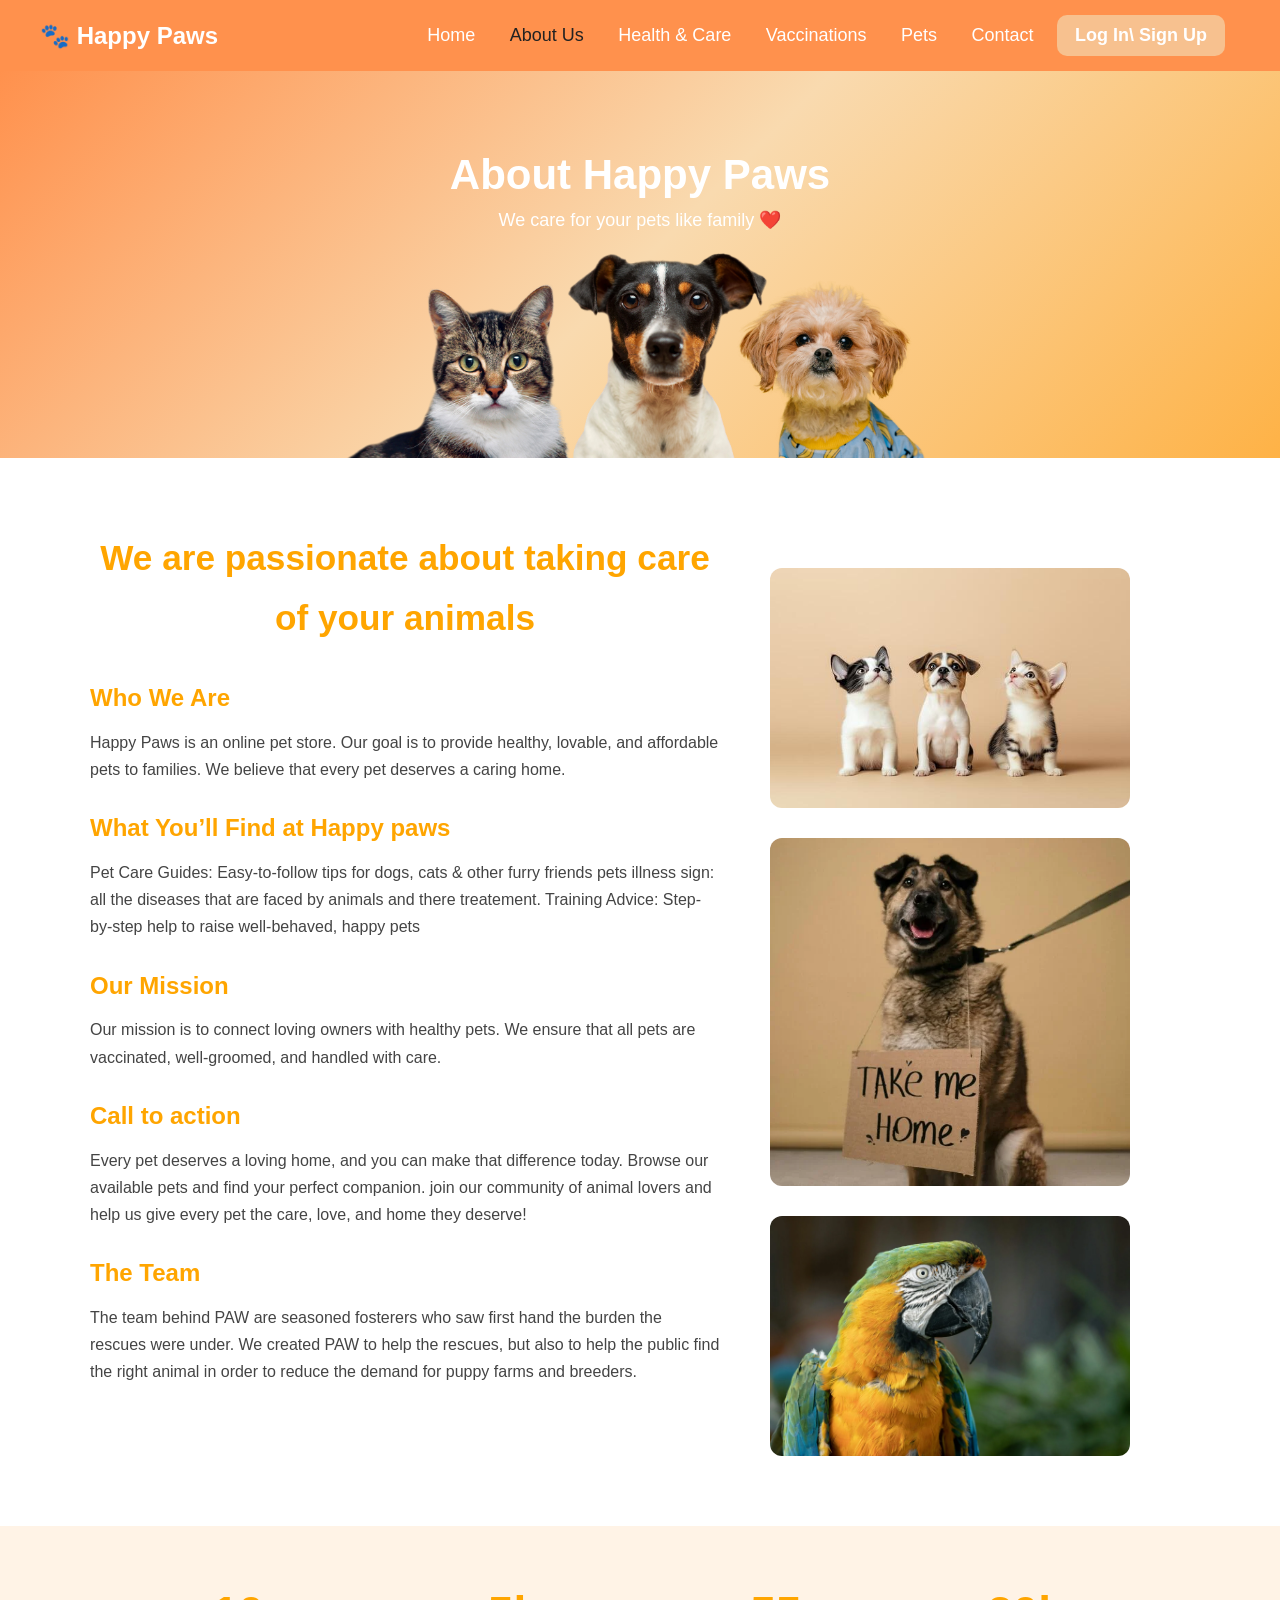
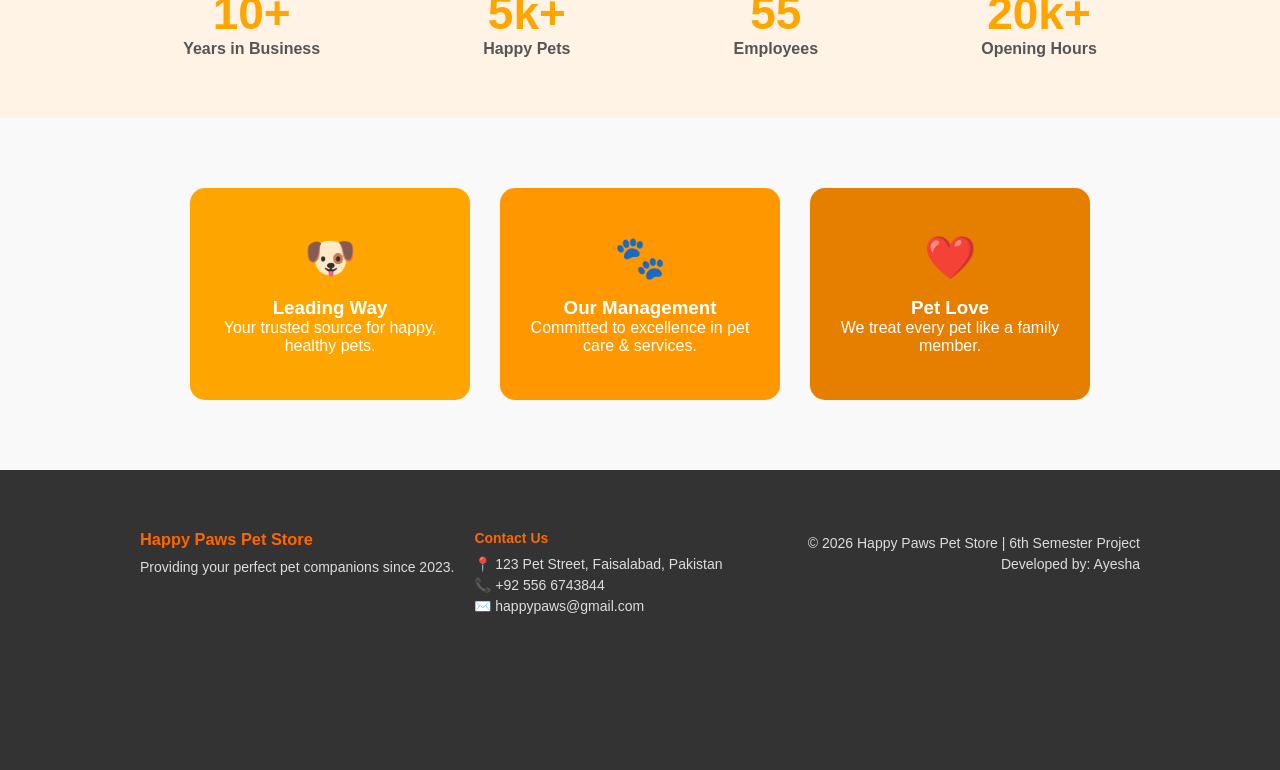
==== about.html @ 43cf3ef3 "Initial commit" ====
<!DOCTYPE html>
<html lang="en">
<head>
    <meta charset="UTF-8">
    <title>About Us - Happy Paws</title>
    <link rel="stylesheet" href="css/about.css">
    <link rel="stylesheet" href="css/style.css">
</head>
<body>

    <!-- ================= NAVBAR ================= -->
    <header>
        <div class="logo">🐾 Happy Paws</div>
         <nav>
                  <a href="index.html">Home</a>
            <a href="about.html">About Us</a>
            <a href="healthCare.html">Health & Care</a>
            <a href="vaccination.html">Vaccinations</a>
            <a href="pets.html">Pets</a>
            <!-- <a href="cart.html">Cart</a> -->
            <a href="contact.html">Contact</a>
            <a href="loginSignUp.html" class="nav-btn">Log In\ Sign Up</a>
        </nav>
    </header>

    <!-- ================= ABOUT BANNER ================= -->
    <section class="about-banner">
        <h1>About Happy Paws</h1>
        <p>We care for your pets like family ❤️</p>
        <div class="about-img">
        <img src="images/About us/about 1.webp" alt="dogs"/>

        </div>
    </section>

    <!-- ================= ABOUT CONTENT ================= -->
    <section class="about-content">
        <div class="about-text">
            <h1 class="New">We are passionate about taking care of your animals</h1>



            <h2>Who We Are</h2>
            <p>
                Happy Paws is an online pet store. 
                Our goal is to provide healthy, lovable, and affordable pets to families.
                We believe that every pet deserves a caring home.
            </p>
            <h2>What You’ll Find at Happy paws</h2>
            <p>
                Pet Care Guides: Easy-to-follow tips for dogs, cats & other furry friends
                pets illness sign: all the diseases that are faced by animals and there treatement.
                Training Advice: Step-by-step help to raise well-behaved, happy pets
            </p>

            <h2>Our Mission</h2>
            <p>
                Our mission is to connect loving owners with healthy pets. 
                We ensure that all pets are vaccinated, well-groomed, and handled with care.
            </p>
            <h2>Call to action</h2>
<p>
    Every pet deserves a loving home, and you can make that difference today.
     Browse our available pets and find your perfect companion.
     join our community of animal lovers and help us give every pet the care, love, and home they deserve!
</p>
<h2>The Team</h2>
<p>
    The team behind PAW are seasoned fosterers who saw first hand the burden the rescues were under.
    We created PAW to help the rescues, but also to help the public
    find the right animal in order to reduce the demand for puppy farms and breeders.

</p>

         
        </div>

        <div class="about-image">
            <img src="images/About us/three-small pet.jpeg" alt="About Pet Store">
            <img src="images/About us/about2.webp" alt="About Pet Store" style="margin-top: 30px;">
                 <img src="images/About us/about3.webp" alt="About Pet Store" style="margin-top: 30px;">

        </div>
    </section> 
    <!-- ================= ABOUT STATS ================= -->
<section class="about-stats">
    <div class="stat">
        <h2>10+</h2>
        <p>Years in Business</p>
    </div>

    <div class="stat">
        <h2>5k+</h2>
        <p>Happy Pets</p>
    </div>

    <div class="stat">
        <h2>55</h2>
        <p>Employees</p>
    </div>

    <div class="stat">
        <h2>20k+</h2>
        <p>Opening Hours</p>
    </div>
</section>

<!-- ================= ABOUT FEATURES ================= -->
<section class="about-features">
    <div class="feature-box">
        <div class="icon">🐶</div>
        <h3>Leading Way</h3>
        <p>Your trusted source for happy, healthy pets.</p>
    </div>

    <div class="feature-box">
        <div class="icon">🐾</div>
        <h3>Our Management</h3>
        <p>Committed to excellence in pet care & services.</p>
    </div>

    <div class="feature-box">
        <div class="icon">❤️</div>
        <h3>Pet Love</h3>
        <p>We treat every pet like a family member.</p>
    </div>
</section>

<footer class="footer" id="contact">
  <div class="footer-container">
    <div class="footer-about">
      <h3>Happy Paws Pet Store</h3>
      <p>Providing your perfect pet companions since 2023.</p>
    </div>
    
    <div class="footer-contact">
      <h4>Contact Us</h4>
      <p>📍 123 Pet Street, Faisalabad, Pakistan</p>
      <p>📞 +92 556 6743844</p>
      <p>✉️ happypaws@gmail.com</p>
    </div>
    
    <div class="footer-rights">
      <p>© 2026 Happy Paws Pet Store | 6th Semester Project</p>
      <p>Developed by: Ayesha</p>
    </div>
  </div>
</footer>

<script src="js/common.js"></script>

</body>
</html>
---- css/about.css ----
/* ================= ABOUT PAGE BANNER ================= */
.about-banner {
    background: linear-gradient(135deg, #ff914d, #f9daaf,#feb246);
    color: white;
    text-align: center;
    padding-top:  80px; /* bottom space reduced */
    
}

.about-banner h1 {
    font-size: 42px;
    margin-bottom: 10px;
}

.about-banner p {
    font-size: 18px;
    margin-bottom: 20px;
}

.about-banner img {
    width: 55%;
    max-width: 600px;
    display: block;
    margin: 0 auto;   /* perfect center */
    position: relative;
}
/* ================= ABOUT CONTENT ================= */
.about-content {
    display: flex;
    gap: 50px;
    align-items: flex-start;
    padding: 70px 90px;
    background-color: #fff;
}

.about-text {
    width: 60%;
    line-height: 1.7;
}

.about-text h2 {
    margin-top: 25px;
    color: orange;
}

.about-text p {
    margin-top: 10px;
    color: #444;
}

.about-image {
    width: 40%;
    display: flex;
    flex-direction: column;
    justify-content: center;
}

.about-image img {
    width: 100%;
    max-width: 360px;
    border-radius: 12px;
    background-color: antiquewhite;
    margin-top: 40px;
}
.New {
    text-align: center;
    color: orange;
    margin-bottom: 30px;
    font-size: 2.2em;
    font-weight: bold;
}
/* ================= ABOUT STATS ================= */
.about-stats {
    display: flex;
    justify-content: space-evenly;
    padding: 60px 20px;
    background-color: #fff3e6;
}

.stat {
    text-align: center;
}

.stat h2 {
    font-size: 46px;
    color: orange;
}

.stat p {
    font-weight: 600;
    color: #555;
}
/* ================= ABOUT FEATURES ================= */
.about-features {
    display: flex;
    justify-content: center;
    gap: 30px;
    padding: 70px 20px;
    background: #f9f9f9;
}

.feature-box {
    width: 280px;
    background-color: orange;
    color: white;
    padding: 45px 25px;
    text-align: center;
    border-radius: 15px;
    transition: transform 0.3s ease;
}

.feature-box:hover {
    transform: translateY(-8px);
}

.feature-box:nth-child(2) {
    background-color: #ff9800;
}

.feature-box:nth-child(3) {
    background-color: #e67e00;
}

.icon {
    font-size: 42px;
    margin-bottom: 15px;
}
/* ================= RESPONSIVE ================= */
@media (max-width: 900px) {
    .about-content {
        flex-direction: column;
        padding: 50px 30px;
    }

    .about-text,
    .about-image {
        width: 100%;
    }

    .about-banner img {
        width: 85%;
    }

    .about-stats,
    .about-features {
        flex-direction: column;
        align-items: center;
        gap: 30px;
    }
}
---- css/style.css ----
html {
  scroll-behavior: smooth;
}
* {
    margin: 0;
    padding: 0;
    box-sizing: border-box;
    font-family: Arial, sans-serif;
}


/* NAVBAR */
header {
    display: flex;
    justify-content: space-between;
    align-items: center;
    background: #ff914d;
    padding: 15px 40px;
}

.logo {
    font-size: 24px;
    font-weight: bold;
    color: white;
}

nav a {
    text-decoration: none;
    margin: 0 15px;
    color: white;
    font-size: 18px;
}

nav a:hover {
    text-decoration: underline;
}

nav a.active,
nav a.nav-btn.active {
    color: #222222;
}

/* Navbar Buttons */
.nav-btn {
    display: inline-block;
    padding: 8px 16px;
    margin-left: 4px;
    background: #f7c18f;
    color: white;
    font-weight: bold;
    text-decoration: none;
    border-radius: 10px;
    transition: 0.3s;
    border: 2px solid transparent;
}

.nav-btn:hover {
    background: white;
    color: #ff7a00;
    border: 2px solid #ff7a00;
}

.nav-btn:active {
    transform: scale(0.95);
}

header nav a.nav-btn:first-child {
    margin-left: 20px;
}

/* HERO SECTION */
.hero {
    display: flex;
    justify-content: space-between;
    align-items: center;
    padding: 60px 80px 160px 80px;
    /* background: #fff3e6; */
    background: linear-gradient(135deg, #ff914d, #f9daaf,#feb246);


}

.hero-text {
    width: 50%;
}

.hero-text h1 {
    font-size: 40px;
    margin-bottom: 10px;
}

.hero-text p {
    font-size: 18px;
    margin-bottom: 20px;
}

.btn {
    display: inline-block;
    padding: 10px 20px;
    background: #ff914d;
    color: white;
    text-decoration: none;
    border-radius: 5px;
    margin: 10px 0;
}


.hero-img img {
    width: 350px;
}

/* ABOUT */
.about {
    text-align: center;
    padding: 50px 80px;
}

.about h2 {
    margin-bottom: 10px;
}

/* FEATURED PETS */
.featured {
    padding: 50px;
    background: #f9f9f9;
    text-align: center;
}

.pet-container {
    display: flex;
    justify-content: center;
    gap: 25px;
    margin-top: 30px;
}

.pet-card {
    background: white;
    width: 250px;
    /* padding: 15px; */
    border-radius: 10px;
    box-shadow: 0 0 10px rgba(0,0,0,0.1);
}

.pet-card img {
    width: 99%;
    height: 180px;
    object-fit: cover;
    /* border-radius: 10px; */
}

.pet-card h3 {
    margin: 10px 0;
}

/* WHY CHOOSE US */
.why {
    padding: 50px;
    text-align: center;
}

.why-box {
    display: flex;
    justify-content: center;
    gap: 30px;
    margin-top: 20px;
    font-size: 18px;
}

/* FOOTER */
/* ================= FOOTER ================= */
.footer {
  background-color: #333;
  color: #fff;
  padding: 60px 0px;   /* padding barha di */
  font-size: 14px;
  min-height: 300px;    /* minimum height */
}


.footer-container {
  display: flex;
  flex-wrap: wrap;
  justify-content: space-between;
  max-width: 1000px;
  margin: 0 auto;
  gap: 20px;
}

.footer h3, .footer h4 {
  color: #ff6600;
  margin-bottom: 10px;
}

.footer p {
  margin: 5px 0;
  color: #ddd;
}

.footer-rights {
  text-align: right;
  flex: 1 1 200px;
}

/* Responsive for mobile */
@media screen and (max-width: 768px) {
  .footer-container {
    flex-direction: column;
    align-items: flex-start;
  }

  .footer-rights {
    text-align: left;
    margin-top: 20px;
  }
}
#contact {
  scroll-margin-top: 80px;
}
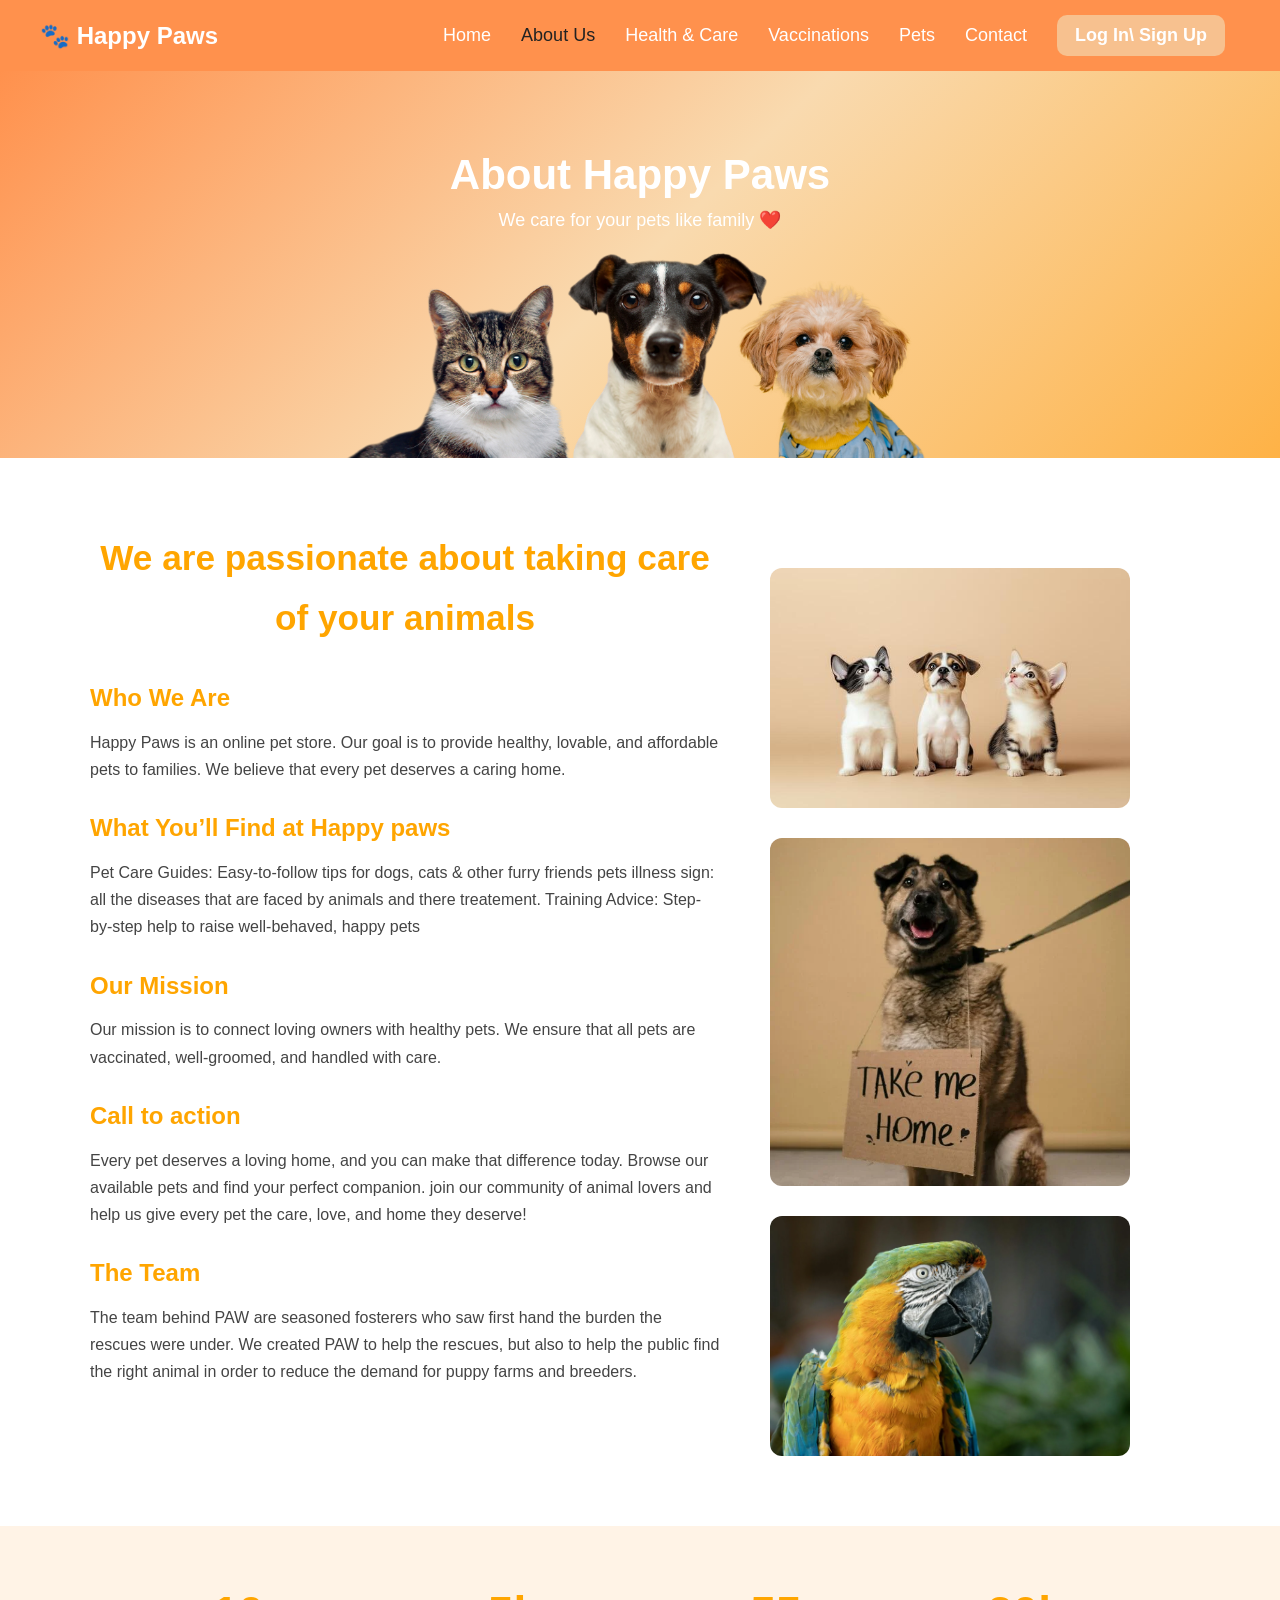
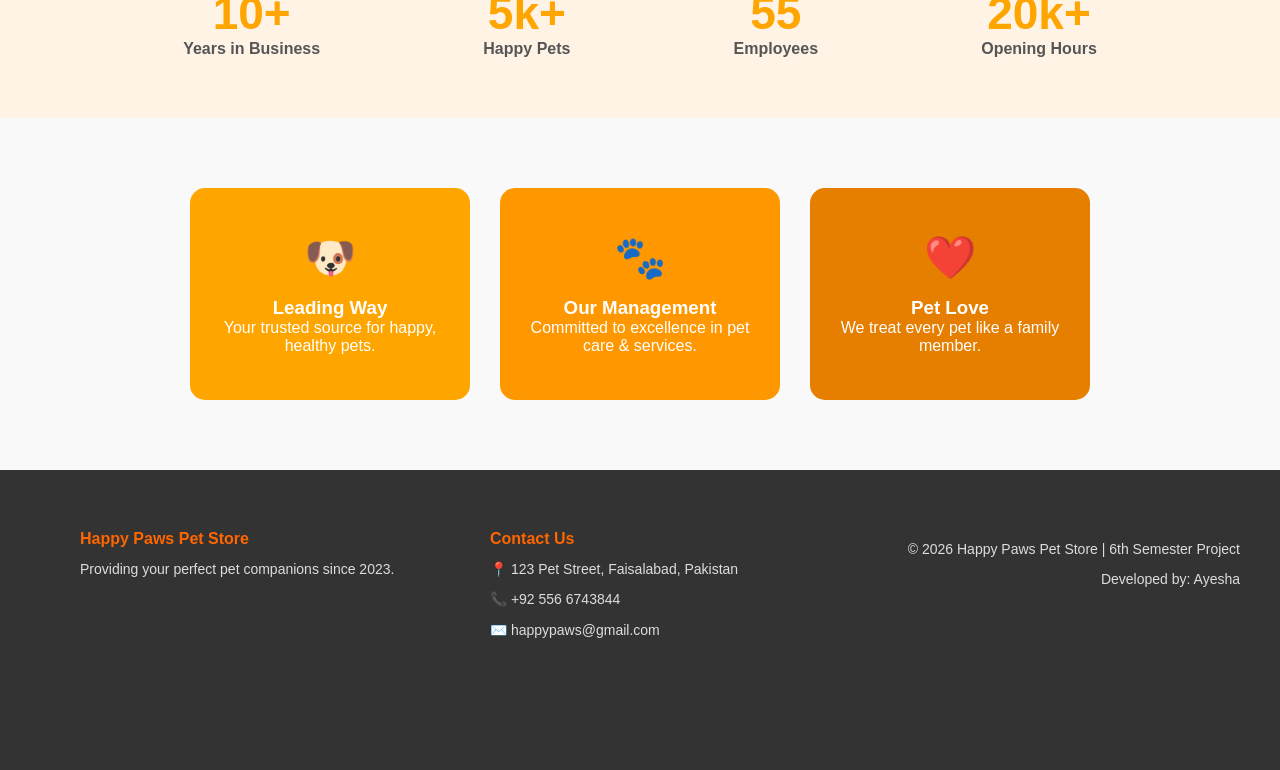
==== commit ad9c6215: "Updated responsive design" ====
--- a/about.html
+++ b/about.html
@@ -2,22 +2,30 @@
 <html lang="en">
 <head>
     <meta charset="UTF-8">
+    <meta name="viewport" content="width=device-width, initial-scale=1.0">
     <title>About Us - Happy Paws</title>
+    <link rel="stylesheet" href="css/home.css">
     <link rel="stylesheet" href="css/about.css">
     <link rel="stylesheet" href="css/style.css">
 </head>
 <body>
 
     <!-- ================= NAVBAR ================= -->
-    <header>
+    <header class="header">
         <div class="logo">🐾 Happy Paws</div>
-         <nav>
-                  <a href="index.html">Home</a>
+
+        <button class="menu-toggle" aria-label="Toggle navigation">
+            <span></span>
+            <span></span>
+            <span></span>
+        </button>
+
+        <nav class="navbar">
+            <a href="index.html">Home</a>
             <a href="about.html">About Us</a>
             <a href="healthCare.html">Health & Care</a>
             <a href="vaccination.html">Vaccinations</a>
             <a href="pets.html">Pets</a>
-            <!-- <a href="cart.html">Cart</a> -->
             <a href="contact.html">Contact</a>
             <a href="loginSignUp.html" class="nav-btn">Log In\ Sign Up</a>
         </nav>
--- a/css/home.css
+++ b/css/home.css
@@ -0,0 +1,744 @@
+/* body {
+    background:#ff914d;
+} */
+
+/* HOME PAGE SPECIFIC STYLES */
+
+/* MAIN BACKGROUND PAW */
+/* .main {
+    background-image: url("https://petshophub.com/wp-content/uploads/2021/12/paw-pattern-2.svg");
+    background-repeat: repeat;
+    background-size: 1200px;
+} */
+
+/* HERO */
+.hero {
+    display: flex;
+    justify-content:space-between;
+    align-items: center;
+    padding: 80px 60px;
+}
+
+.hero-text {
+    width: 50%;
+    color: white;
+}
+
+.hero-text small {
+    color: white;
+    letter-spacing: 2px;
+}
+
+.hero-text h1 {
+    font-size: 42px;
+    line-height: 1.3;
+    margin: 20px 0;
+}
+
+.hero-text p {
+    color: white;
+    margin-bottom: 30px;
+}
+
+
+/* DOG */
+.dog-wrap {
+    position: relative;
+    width: 360px;
+    height: 360px;
+    display: flex; justify-content: center; align-items: center;
+}
+
+.circle-bg {
+    width: 320px;
+    height: 320px;
+    border-radius: 50%;
+    background: white;
+    box-shadow:
+        0 0 0 18px rgba(255,255,255,0.08),
+        0 0 45px rgba(255,140,90,0.35);
+}
+
+.dog-wrap img {
+    position: absolute;
+    width: 420px;
+    transform: translateY(-40px);
+    z-index: 2;
+}
+
+/* PROMO BACKGROUND SPLIT */
+/* .promo-bg {
+    background: linear-gradient(
+        to bottom,
+        #ff914d 0%,
+        #f58641 55%,
+        #ffffff 55%,
+        #ffffff 100%
+    );
+} */
+
+/* PROMO CARD */
+.promo {
+    max-width: 1200px;
+    margin: 0 auto;
+    position: relative;
+    top: -60px;
+    display: flex;
+    align-items: center;
+    justify-content: space-between;
+    gap: 40px;
+    padding: 50px 60px;
+    background-color: #d27c61;
+    background-size: 700px;
+    background-blend-mode: soft-light;
+    border-radius: 4px;
+}
+
+/* PROMO ICON */
+.promo-icon img {
+    width: 70px;
+    color: #ff914d;
+}
+
+/* PROMO TEXT */
+.promo-text {
+    flex: 1;
+    color: white;
+}
+
+.promo-text h2 {
+    font-size: 24px;
+    line-height: 1.3;
+    margin-bottom: 10px;
+}
+
+.promo-text p {
+    font-size: 14px;
+    font-style: italic;
+}
+
+/* WOOF BUTTON */
+.promo-btn span {
+    background: white;
+    color: #ff914d;
+    padding: 14px 26px;
+    font-size: 13px;
+    font-weight: 700;
+    letter-spacing: 2px;
+    border-radius: 2px;
+}
+
+/* CATEGORIES */
+.categories {
+    background: white;
+    text-align: center;
+    padding: 40px 60px 40px;
+    color: #ff914d;
+}
+
+.categories h2 {
+    font-size: 40px;
+    margin-bottom: 10px;
+    color: black;
+    font-family:Georgia, 'Times New Roman', Times, serif;
+}
+
+.category-grid {
+    display: flex;
+    justify-content: center;
+    align-items: center;
+    gap: 20px;
+    margin-top: 40px;
+}
+
+.cat{
+    width: 307.34px;
+    height: 303.69px;
+    background: #ff914d;
+    color: white;
+    display: flex;
+    justify-content: center;
+    align-items: center;
+    flex-direction: column;
+    font-size: 18px;
+    cursor: pointer;
+    transition: all 0.3s ease;
+    gap:10px;
+}
+.cat-box2 svg{
+    width:200px;
+    height:100px;
+    color: white;
+}
+.cat-box1 svg{
+    width:200px;
+    height:100px;
+}
+.cat-box3 svg{
+    width:200px;
+    height:100px;
+}
+.cat-box4 svg{
+    width:200px;
+    height:100px;
+}
+
+
+.cat:hover {
+    background:  #d27c61;          /* ORANGE ON HOVER */
+    color: #ffffff;               /* TEXT WHITE */
+}
+
+@media screen and (max-width: 1100px) {
+    .hero {
+        flex-wrap: wrap;
+        justify-content: center;
+        padding: 60px 30px;
+    }
+
+    .hero-text {
+        width: 100%;
+        max-width: 650px;
+    }
+
+    .dog-wrap {
+        width: 320px;
+        height: 320px;
+    }
+
+    .dog-wrap img {
+        position: relative;
+        width: 100%;
+        max-width: 320px;
+        transform: translateY(0);
+    }
+
+    .promo {
+        max-width: 100%;
+        padding: 40px 30px;
+        gap: 30px;
+        margin: 0 10px;
+    }
+
+    .category-grid {
+        gap: 18px;
+        margin: 0 10px;
+    }
+
+    .cat {
+        width: 100%;
+        max-width: 340px;
+        min-height: 280px;
+    }
+
+    .cat-box1 svg,
+    .cat-box2 svg,
+    .cat-box3 svg,
+    .cat-box4 svg {
+        width: 160px;
+        height: auto;
+    }
+
+    .best-seller-header,
+    .products-wrapper,
+    .blog-wrapper,
+    .testimonial-grid {
+        width: 100%;
+        max-width: 100%;
+        margin: 0 auto;
+        padding: 0 10px;
+    }
+
+    .best-seller-header {
+        flex-wrap: wrap;
+        gap: 20px;
+        align-items: flex-start;
+    }
+
+    .header-left,
+    .header-right {
+        width: 100%;
+        padding: 0;
+    }
+
+    .header-right {
+        justify-content: flex-start;
+    }
+
+    .products-wrapper,
+    .blog-wrapper {
+        grid-template-columns: repeat(auto-fit, minmax(240px, 1fr));
+    }
+
+    .product-box,
+    .blog-box {
+        width: 100%;
+        max-width: 100%;
+        height: auto;
+    }
+
+    .product-img,
+    .product-img img {
+        width: 100%;
+        height: auto;
+    }
+
+    .testimonial-grid {
+        grid-template-columns: repeat(auto-fit, minmax(240px, 1fr));
+    }
+
+    .testimonial-card {
+        padding: 30px 22px;
+    }
+}
+
+@media screen and (max-width: 900px) {
+    .hero {
+        padding: 50px 20px;
+    }
+
+    .promo {
+        padding: 34px 20px;
+    }
+
+    .categories {
+        padding: 30px 20px 30px;
+    }
+
+    .category-grid {
+        flex-direction: column;
+    }
+
+    .cat {
+        max-width: 100%;
+        min-height: 260px;
+    }
+
+    .testimonial-grid,
+    .blog-wrapper {
+        grid-template-columns: 1fr;
+    }
+}
+
+@media screen and (max-width: 640px) {
+    .hero {
+        padding: 30px 12px;
+    }
+
+    .hero-text h1 {
+        font-size: 30px;
+    }
+
+    .hero-text p,
+    .promo-text p {
+        font-size: 15px;
+    }
+
+    .promo-text h2 {
+        font-size: 20px;
+    }
+
+    .promo-btn span {
+        padding: 12px 18px;
+        font-size: 12px;
+    }
+
+    .categories,
+    .why,
+    .footer {
+        padding-left: 12px;
+        padding-right: 12px;
+    }
+
+    .why-box {
+        flex-direction: column;
+        gap: 14px;
+    }
+}
+
+/* BEST SELLER SECTION */
+.best-seller {
+    background: #ffffff;
+    padding: 60px 0 30px 0;
+}
+
+/* HEADER CONTAINER (ALL 3 TOGETHER) */
+.best-seller-header {
+    width: 100%;
+    max-width: 1229.39px;
+    min-height: 91.39px;
+
+    margin: 0 auto 40px;
+
+    display: flex;
+    flex-wrap: wrap;
+    gap: 20px;
+}
+
+/* LEFT SIDE (TEXT) */
+.header-left {
+    width: 100%;
+    max-width: 823.69px;
+    min-height: 91.39px;
+
+    display: flex;
+    flex-direction: column;
+    justify-content: center;
+
+    padding-left: 40px;
+}
+
+.header-left h4 {
+    font-size: 14px;
+    color: #999;
+    letter-spacing: 2px;
+    text-transform: uppercase;
+    margin-bottom: 6px;
+}
+
+.header-left h2 {
+    font-size: 36px;
+    color: #123b3f;
+}
+
+/* RIGHT SIDE (BUTTON) */
+.header-right {
+    width: 100%;
+    max-width: 405.69px;
+    min-height: 91.39px;
+
+    display: flex;
+    align-items: center;
+    justify-content: flex-end;
+
+    padding-right: 40px;
+}
+
+.header-right button {
+    background:  #d27c61;
+    border: none;
+    padding: 14px 30px;
+    color: white;
+    font-size: 14px;
+    cursor: pointer;
+    border-radius: 4px;
+}
+/* PRODUCTS CONTAINER */
+/* PRODUCTS MAIN CONTAINER */
+.products-wrapper {
+    width: 100%;
+    max-width: 1229.39px;
+    margin: 0 auto;
+
+    display: grid;
+    grid-template-columns: repeat(auto-fit, minmax(260px, 1fr));
+    gap: 30px;
+}
+
+.blog-wrapper {
+    width: 100%;
+    max-width: 1229.39px;
+    margin: 0 auto;
+
+    display: grid;
+    grid-template-columns: repeat(auto-fit, minmax(260px, 1fr));
+    gap: 30px;
+}
+
+/* SINGLE PRODUCT BOX */
+.product-box {
+    width: 100%;
+    max-width: 389.8px;
+    min-height: 493.28px;
+
+    background: #ffffff;
+    
+    text-align: center;
+
+    display: flex;
+    flex-direction: column;
+    align-items: center;
+}
+
+/* PRODUCT IMAGE */
+.product-img {
+    width: 100%;
+    max-width: 390px;
+    height: auto;
+    margin-bottom: 20px;
+}
+
+.product-img img {
+    width: 100%;
+    height: auto;
+    object-fit: contain;
+}
+
+/* PRODUCT NAME */
+.product-name {
+    font-size: 18px;
+    color: #123b3f;
+    margin-bottom: 10px;
+}
+
+/* PRODUCT PRICE */
+.product-price {
+    font-size: 16px;
+    color:  #d27c61;
+    margin-bottom: 20px;
+}
+
+/* CART BUTTON */
+.product-cart button {
+    background: #123b3f;
+    color: white;
+    border: none;
+    padding: 12px 26px;
+    
+    cursor: pointer;
+}
+
+.product-cart button:hover {
+    background:  #d27c61;
+}
+/* TESTIMONIALS SECTION */
+.testimonials {
+    background:  #ff914d;
+    padding: 100px 60px;
+    text-align: center;
+     background-image: url("https://petshophub.com/wp-content/uploads/2021/12/paw-pattern-2.svg");
+    background-repeat: repeat;
+    background-size: 1200px 522PX;
+}
+
+.testimonials h4 {
+    font-size: 14px;
+    letter-spacing: 2px;
+    color: #ffffff;
+    text-transform: uppercase;
+    margin-bottom: 10px;
+}
+
+.testimonials h2 {
+    font-size: 36px;
+    color: #ffffff;
+    margin-bottom: 60px;
+}
+
+/* TESTIMONIAL GRID */
+.testimonial-grid {
+    width: 100%;
+    max-width: 1229px;
+    margin: 0 auto;
+    display: grid;
+    grid-template-columns: repeat(auto-fit, minmax(260px, 1fr));
+    gap: 30px;
+}
+
+.testimonial-card {
+    
+    padding: 40px 30px;
+    border-radius: 6px;
+}
+
+.testimonial-card p {
+    font-size: 15px;
+    line-height: 1.6;
+    color: #ffffff;
+    margin-bottom: 25px;
+}
+
+.testimonial-card h5 {
+    font-size: 16px;
+    color:white;
+    margin-bottom: 5px;
+}
+
+.testimonial-card span {
+    font-size: 13px;
+    color:  white;;
+    letter-spacing: 1px;
+}
+
+.blog-box {
+    width: 100%;
+    max-width: 389.8px;
+    min-height: 493.28px;
+    background: #ffffff;
+    display: flex;
+    flex-direction: column;
+}
+
+.blog-img {
+    width: 100%;
+    height: 323px;
+}
+
+.blog-img img {
+    width: 100%;
+    height: 100%;
+    object-fit: cover;
+}
+
+.blog-content {
+    padding: 20px;
+}
+
+.blog-content h3 {
+    font-size: 18px;
+    color: #123b3f;
+    margin-bottom: 10px;
+}
+
+.blog-content p {
+    font-size: 14px;
+    color: #666;
+    line-height: 1.6;
+}
+
+/* RESPONSIVE */
+@media (max-width: 900px) {
+    .testimonial-grid,
+    .blog-grid {
+        grid-template-columns: 1fr;
+    }
+}
+
+/* TESTIMONIAL IMAGE (CIRCLE) */
+.testimonial-img {
+    width: 90px;
+    height: 90px;
+    margin: 0 auto 25px;
+    border-radius: 50%;
+    overflow: hidden;
+    
+}
+
+.testimonial-img img {
+    width: 100%;
+    height: 100%;
+    object-fit: cover;
+}
+
+
+/* WHY CHOOSE US */
+.why {
+    padding: 50px;
+    text-align: center;
+}
+
+.why-box {
+    display: flex;
+    justify-content: center;
+    gap: 30px;
+    margin-top: 20px;
+    font-size: 18px;
+}
+
+/* FOOTER */
+/* ================= FOOTER ================= */
+.footer {
+  background-color: #333;
+  color: #fff;
+  padding: 60px 20px;
+  font-size: 14px;
+  min-height: 300px;
+  width: 100%;
+  max-width: 100vw;
+}
+
+
+.footer-container {
+  display: flex;
+  flex-wrap: wrap;
+  justify-content: space-between;
+  max-width: 1200px;
+  margin: 0 auto;
+  gap: 30px;
+}
+
+.footer-about,
+.footer-contact,
+.footer-rights {
+  flex: 1 1 250px;
+  min-width: 250px;
+  padding-left: 40px;
+}
+
+.footer h3, .footer h4 {
+  color: #ff6600;
+  margin-bottom: 10px;
+  font-size: 16px;
+}
+
+.footer p {
+  margin: 8px 0;
+  color: #ddd;
+  line-height: 1.6;
+}
+
+.footer-rights {
+  text-align: right;
+}
+
+/* Responsive for tablet */
+@media screen and (max-width: 900px) {
+  .footer {
+    padding: 50px 15px;
+  }
+
+  .footer-container {
+    gap: 20px;
+  }
+
+  .footer-about,
+  .footer-contact,
+  .footer-rights {
+    flex: 1 1 45%;
+    padding-left: 0;
+  }
+
+  .footer-rights {
+    text-align: left;
+    flex: 1 1 100%;
+  }
+}
+
+/* Responsive for mobile */
+@media screen and (max-width: 768px) {
+  .footer {
+    padding: 40px 12px;
+  }
+
+  .footer-container {
+    flex-direction: column;
+    gap: 25px;
+  }
+
+  .footer-about,
+  .footer-contact,
+  .footer-rights {
+    flex: 1 1 100%;
+    min-width: 100%;
+    padding-left: 0;
+  }
+
+  .footer-rights {
+    text-align: left;
+    margin-top: 15px;
+    border-top: 1px solid #555;
+    padding-top: 15px;
+  }
+
+  .footer h3,
+  .footer h4 {
+    font-size: 15px;
+  }
+
+  .footer p {
+    font-size: 13px;
+  }
+}
+#contact {
+  scroll-margin-top: 80px;
+}
--- a/css/style.css
+++ b/css/style.css
@@ -1,5 +1,17 @@
 html {
   scroll-behavior: smooth;
+  width: 100%;
+  max-width: 100vw;
+}
+body {
+  width: 100%;
+  max-width: 100vw;
+  overflow-x: hidden;
+}
+img {
+  max-width: 100%;
+  height: auto;
+  display: block;
 }
 * {
     margin: 0;
@@ -11,6 +23,7 @@
 
 /* NAVBAR */
 header {
+    position: relative;
     display: flex;
     justify-content: space-between;
     align-items: center;
@@ -24,14 +37,38 @@
     color: white;
 }
 
-nav a {
+.menu-toggle {
+    display: none;
+    background: transparent;
+    border: none;
+    cursor: pointer;
+    padding: 10px;
+    color: white;
+}
+
+.menu-toggle span {
+    display: block;
+    width: 26px;
+    height: 3px;
+    margin: 4px 0;
+    background: white;
+    border-radius: 2px;
+    transition: transform 0.3s ease, opacity 0.3s ease;
+}
+
+.navbar {
+    display: flex;
+    align-items: center;
+}
+
+.navbar a {
     text-decoration: none;
     margin: 0 15px;
     color: white;
     font-size: 18px;
 }
 
-nav a:hover {
+.navbar a:hover {
     text-decoration: underline;
 }
 
@@ -105,8 +142,13 @@
 }
 
 
-.hero-img img {
-    width: 350px;
+.hero-image {
+    max-width: 100%;
+}
+
+.hero-image img {
+    width: 100%;
+    max-width: 350px;
 }
 
 /* ABOUT */
@@ -171,9 +213,11 @@
 .footer {
   background-color: #333;
   color: #fff;
-  padding: 60px 0px;   /* padding barha di */
+  padding: 60px 20px;
   font-size: 14px;
-  min-height: 300px;    /* minimum height */
+  min-height: 300px;
+  width: 100%;
+  max-width: 100vw;
 }
 
 
@@ -181,27 +225,272 @@
   display: flex;
   flex-wrap: wrap;
   justify-content: space-between;
-  max-width: 1000px;
+  max-width: 1200px;
   margin: 0 auto;
-  gap: 20px;
+  gap: 30px;
+}
+
+.footer-about,
+.footer-contact,
+.footer-rights {
+  flex: 1 1 250px;
+  min-width: 250px;
+  padding-left: 40px;
 }
 
 .footer h3, .footer h4 {
   color: #ff6600;
   margin-bottom: 10px;
+  font-size: 16px;
 }
 
 .footer p {
-  margin: 5px 0;
+  margin: 8px 0;
   color: #ddd;
+  line-height: 1.6;
 }
 
 .footer-rights {
   text-align: right;
-  flex: 1 1 200px;
 }
 
 /* Responsive for mobile */
+@media screen and (max-width: 900px) {
+  header {
+    padding: 15px 20px;
+  }
+
+  .menu-toggle {
+    display: block;
+  }
+
+  .navbar {
+    position: absolute;
+    top: 100%;
+    left: 0;
+    right: 0;
+    background: #ff914d;
+    flex-direction: column;
+    align-items: flex-start;
+    padding: 0 20px;
+    gap: 10px;
+    max-height: 0;
+    overflow: hidden;
+    transition: max-height 0.3s ease;
+    z-index: 10;
+  }
+
+  .navbar.nav-open {
+    max-height: 420px;
+    padding: 15px 20px 20px;
+  }
+
+  .navbar a {
+    width: 100%;
+    margin: 8px 0;
+    font-size: 16px;
+  }
+
+  .nav-btn {
+    width: 100%;
+    text-align: center;
+    margin-left: 0;
+  }
+
+  .hero {
+    padding: 40px 20px 120px;
+    flex-direction: column;
+    align-items: stretch;
+  }
+
+  .hero-text,
+  .hero-image {
+    width: 100%;
+    max-width: 100%;
+  }
+
+  .hero-image {
+    display: flex;
+    justify-content: center;
+    margin-top: 30px;
+  }
+
+  .hero-image img {
+    max-width: 360px;
+    width: 100%;
+  }
+
+  .footer {
+    padding: 50px 15px;
+  }
+
+  .footer-container {
+    gap: 20px;
+  }
+
+  .footer-about,
+  .footer-contact,
+  .footer-rights {
+    flex: 1 1 45%;
+    padding-left: 0;
+  }
+
+  .footer-rights {
+    text-align: left;
+    flex: 1 1 100%;
+  }
+}
+
+@media screen and (max-width: 768px) {
+  .promo {
+    flex-direction: column;
+    align-items: stretch;
+    padding: 30px 18px;
+    top: -40px;
+  }
+
+  .promo-text h2 {
+    font-size: 20px;
+  }
+
+  .promo-text p {
+    font-size: 13px;
+  }
+
+  .category-grid {
+    flex-direction: column;
+    align-items: center;
+  }
+
+  .cat {
+    width: 100%;
+    max-width: 340px;
+  }
+
+  .why-box {
+    flex-direction: column;
+    gap: 14px;
+    padding: 0 20px;
+  }
+
+  .best-seller-header {
+    flex-direction: column;
+    align-items: flex-start;
+    width: auto;
+    padding-left: 20px;
+  }
+
+  .products-wrapper {
+    display: grid;
+    grid-template-columns: 1fr;
+    gap: 22px;
+    padding: 0 20px;
+  }
+
+  .testimonial-grid {
+    display: grid;
+    grid-template-columns: 1fr;
+    gap: 22px;
+    padding: 0 20px;
+  }
+
+  .footer {
+    padding: 40px 12px;
+  }
+
+  .footer-container {
+    flex-direction: column;
+    gap: 25px;
+  }
+
+  .footer-about,
+  .footer-contact,
+  .footer-rights {
+    flex: 1 1 100%;
+    min-width: 100%;
+    padding-left: 0;
+  }
+
+  .footer-rights {
+    text-align: left;
+    margin-top: 15px;
+    border-top: 1px solid #555;
+    padding-top: 15px;
+  }
+
+  .footer h3,
+  .footer h4 {
+    font-size: 15px;
+  }
+
+  .footer p {
+    font-size: 13px;
+  }
+}
+
+@media screen and (max-width: 640px) {
+  header {
+    flex-wrap: wrap;
+    gap: 10px;
+  }
+
+  .logo {
+    font-size: 22px;
+  }
+
+  .menu-toggle {
+    padding: 8px;
+  }
+
+  .hero {
+    padding: 30px 16px 90px;
+  }
+
+  .hero-text h1 {
+    font-size: 30px;
+  }
+
+  .hero-text p {
+    font-size: 16px;
+  }
+
+  .hero-image,
+  .hero-image img {
+    width: 100%;
+    max-width: 360px;
+  }
+
+  .hero-image img {
+    padding: 0;
+  }
+
+  .promo {
+    margin-top: 0;
+    padding: 24px 16px;
+  }
+
+  .promo-btn span {
+    padding: 12px 20px;
+    font-size: 12px;
+  }
+
+  .cat {
+    padding: 24px 16px;
+  }
+}
+
+.menu-toggle.open span:nth-child(1) {
+  transform: translateY(7px) rotate(45deg);
+}
+
+.menu-toggle.open span:nth-child(2) {
+  opacity: 0;
+}
+
+.menu-toggle.open span:nth-child(3) {
+  transform: translateY(-7px) rotate(-45deg);
+}
+
 @media screen and (max-width: 768px) {
   .footer-container {
     flex-direction: column;
